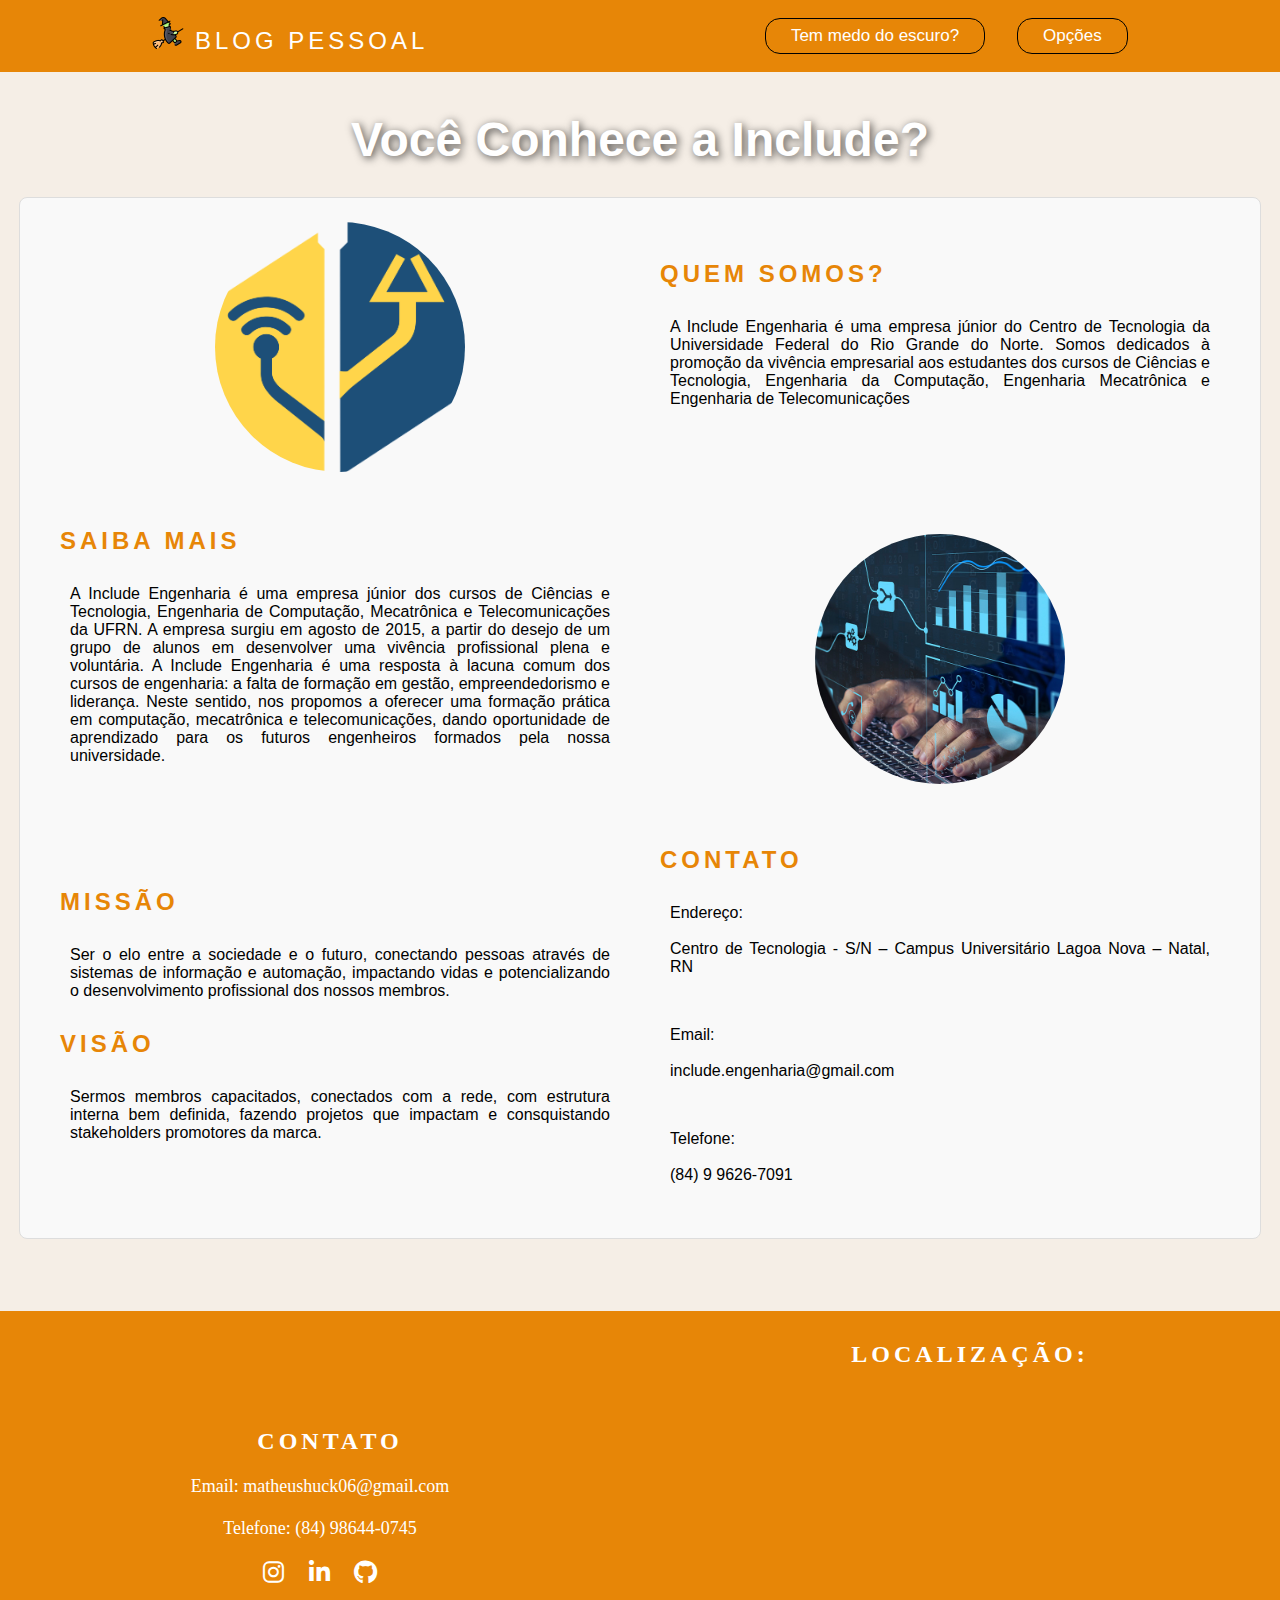
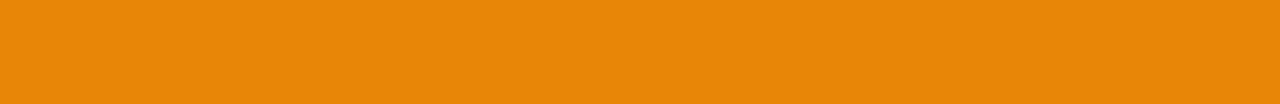
==== include.html @ c3bdc284 "adicionando o blog completo" ====
<!DOCTYPE html>
<html lang="pt-br">

<head>
    <meta charset="UTF-8">
    <meta name="viewport" content="width=device-width, initial-scale=1.0">
    <link rel="stylesheet" type="text/css" href="css/style.css" />
    <link rel="shortcyt icon" href="img/icones/witch-hat.png">
    <link rel="stylesheet" href="https://cdnjs.cloudflare.com/ajax/libs/font-awesome/6.0.0-beta3/css/all.min.css">
    <title>Blog Pessoal</title>
</head>

<body>
    <section> <!--  Navbar -->
        <header>
            <nav>
                <a class="logo" href="index.html"><img src="img/icones/bruxa.png" height="32px"> Blog Pessoal</a>
                <div class="menu-mobile">
                    <div class="linha1"></div>
                    <div class="linha2"></div>
                    <div class="linha3"></div>
                </div>
                <ul class="nav-lista">
                    <li> <button class="botao-tema" id="theme-toggle">Tem medo do escuro?</button></li>
                    <li>
                        <div class="dropdown">
                            <button onclick="toggleDropdown()">Opções</button>
                            <div class="dropdown-content">
                                <a href="pag_reali.html">Realizações</a>
                                <a href="pag_perfil.html">Perfil</a>
                                <a href="index.html">Menu</a>
                            </div>
                        </div>
                    </li>
                </ul>
            </nav>
        </header>

    </section>


    <main>
        <h1>Você Conhece a Include?</h1>

        <div class="inclu">
            <!-- primeiro post -->

            <div>
                <img src="img/inclu.png">
            </div>
            <div>

                <h2>Quem Somos?</h2>
                <p>
                    A Include Engenharia é uma empresa júnior do Centro de Tecnologia da Universidade Federal do Rio
                    Grande do Norte. Somos dedicados à promoção da vivência empresarial aos estudantes dos cursos de
                    Ciências e Tecnologia, Engenharia da Computação, Engenharia Mecatrônica e Engenharia de
                    Telecomunicações
                </p>
            </div>

            <div><br><br></div>
            <div><br><br></div>


            <div>
                <h2>Saiba Mais</h2>
                <p> A Include Engenharia é uma empresa júnior dos cursos de Ciências e Tecnologia, Engenharia de
                    Computação, Mecatrônica e Telecomunicações da UFRN. A empresa surgiu em agosto de 2015, a partir do
                    desejo de um grupo de alunos em desenvolver uma vivência profissional plena e voluntária. A Include
                    Engenharia é uma resposta à lacuna comum dos cursos de engenharia: a falta de formação em gestão,
                    empreendedorismo e liderança. Neste sentido, nos propomos a oferecer uma formação prática em
                    computação, mecatrônica e telecomunicações, dando oportunidade de aprendizado para os futuros
                    engenheiros formados pela nossa universidade.</p>
            </div>
            <div>
                <img src="img/ti.jpg">
            </div>
            <div><br><br></div>
            <div><br><br></div>

            <div>
                <h2>Missão</h2>
                <p>Ser o elo entre a sociedade e o futuro, conectando pessoas através de sistemas de informação e
                    automação, impactando vidas e potencializando o desenvolvimento profissional dos nossos membros.</p>
                <h2>Visão</h2>
                <p>Sermos membros capacitados, conectados com a rede, com estrutura interna bem definida, fazendo
                    projetos que impactam e consquistando stakeholders promotores da marca.</p>
            </div>
            <div>
                <h2>Contato</h2>
                <p>Endereço: <br><br>Centro de Tecnologia - S/N – Campus Universitário Lagoa Nova – Natal, RN</p>
                <p>Email: <br><br>include.engenharia@gmail.com</p>
                <p>Telefone: <br><br>(84) 9 9626-7091</p>
            </div>



            <!-- =============================================== -->

            <!-- Container onde os posts são exibidos -->


        </div>
        <div><br><br></div>
        <div><br><br></div>



        <!-- Modal para adicionar post -->
        <div id="post-modal" class="modal">
            <div class="modal-content">
                <span class="close-btn" onclick="closeModal()">&times;</span>
                <h2>Adicionar Novo Post</h2>
                <p>Adicione o título:</p>
                <input type="text" id="post-title" placeholder="Digite o título do post"><br><br>
                <p>Adicione a url da imagem:</p>
                <input type="url" id="post-image" placeholder="Digite o URL da imagem"><br><br>
                <p>Adicione uma descrição:</p>
                <textarea id="post-description" cols="50" rows="10"
                    placeholder="Digite a descrição do post"></textarea><br><br>
                <button class="botao-tema" onclick="addPost()">Adicionar Post</button>
            </div>
        </div>





    </main>


    <section>
        <footer>
            <div class="div-footer">
                <div class="social-icons">
                    <h2>Contato</h2>
                    <br>
                    <p>Email: matheushuck06@gmail.com</p>
                    <br>
                    <p>Telefone: (84) 98644-0745</p>
                    <br>
                    <a href="https://www.instagram.com/matheusy0/" target="_blank"><i class="fab fa-instagram"></i></a>
                    <a href="https://www.linkedin.com/in/matheus-bezerra-0195b0235/" target="_blank"><i
                            class="fab fa-linkedin-in"></i></a>
                    <a href="https://github.com/MatthLB" target="_blank"><i class="fa-brands fa-github"></i></a>
                </div>

                <div class="social-icons">
                    <h2>localização:</h2>
                    <br>
                    <iframe
                        src="https://www.google.com/maps/embed?pb=!1m14!1m8!1m3!1d15876.392722412887!2d-35.1996827!3d-5.8417846!3m2!1i1024!2i768!4f13.1!3m3!1m2!1s0x7b2ff93abc3e2fb%3A0xb26233c3668542c0!2sInclude%20Engenharia!5e0!3m2!1spt-BR!2sbr!4v1731716120770!5m2!1spt-BR!2sbr"
                        width="300" height="280" style="border:0;" allowfullscreen="" loading="lazy"
                        referrerpolicy="no-referrer-when-downgrade"></iframe>
                </div>
                <!-- <div class="mapa"> 
                    
                </div> -->
            </div>
        </footer>
    </section>

    <script>
        function toggleDropdown() {
            var dropdown = document.querySelector('.dropdown');
            dropdown.classList.toggle('open');
        }
    </script>

    <script src="java-script/config.js"></script>

</body>

</html>
---- css/style.css ----
* {
    margin: 0;
    padding: 0;
}

a {
    color: white;
    text-decoration: none;
    /*sem o sublinhado */
    transition: 0.3s;
}

a:hover {
    opacity: 0.7;
}

.logo {
    font-size: 24px;
    text-transform: uppercase;
    letter-spacing: 4px;
}

nav {
    display: flex;
    justify-content: space-around;
    align-items: center;
    font-family: system-io, -apple-system, Arial, Helvetica, sans-serif;
    background: #e78607;
    height: 8vh;
    /*unidade que se adapta a janela de visualisação  */
}

main {
    background-color: #f5eee6;
    height: auto;
    font-family: system-io, -apple-system, Arial, Helvetica, sans-serif;
    transition: background-color 0.3s, color 0.3s;
}

.nav-lista {
    list-style: none;
    display: flex;
}

.nav-lista li {
    letter-spacing: 3px;
    margin-left: 32px;
}

.menu-mobile {
    display: none;
    cursor: pointer;
}

.menu-mobile div {
    width: 32px;
    height: 2px;
    background: #fff;
    margin: 8px;
}


.nav-lista.active {
    transform: translateX(0);
}

/* mobile */

@keyframes navLinkFade {
    from {
        opacity: 0;
        transform: translateX(50px);
    }

    to {
        opacity: 1;
        transform: translateX(0);
    }
}

h2 {
    font-size: 24px;
    text-transform: uppercase;
    letter-spacing: 4px;
    color: #fff;
    margin-left: 20px;
}

.img-primaria {
    height: 300px;
    padding-left: 100px;
    padding-top: 40px;
}

.div-primaria {
    display: grid;
    gap: 50px;
    grid-template-columns: 1fr 1fr;
    grid-row: auto;
    margin-top: 10%;
    place-items: center;
}

.texto-primario {
    color: #ffffff;
    text-align: center;
    padding-top: 100px;
}

/* Área do botão */
.myButton {
    box-shadow: inset 0px 0px 0px 0px #e78607;
    background: linear-gradient(to bottom, #e78607 5%, #e78607 100%);
    background-color: #e78607;
    border-radius: 20px;
    border: 1px solid #e78607;
    display: inline-block;
    cursor: pointer;
    color: #ffffff;
    font-family: Arial;
    font-size: 15px;
    font-weight: bold;
    padding: 25px 30px;
    text-decoration: none;
    text-shadow: 0px 1px 0px #e78607;
    width: 200px;
    text-align: center;
}

.myButton:hover {
    background: linear-gradient(to bottom, #e78607 5%, #e78607 100%);
    background-color: #e78607;
}

.myButton:active {
    position: relative;
    top: 1px;
}

/* Rodapé */

footer {
    background: #e78607;
    height: auto;
}

.div-footer {
    display: grid;
    grid-template-columns: 1fr 1fr;
    place-items: center;
    font-size: 18px;
    color: white;
    padding-bottom: 30px;
    padding-top: 30px;
}

.social-icons {
    text-align: center;
}

.social-icons a {
    margin: 0 10px;
    text-decoration: none;
    font-size: 24px;

}

.social-icons a:hover {
    color: #ddd;
}

/* ====================== Morcego ========================= */

.morcego {
    font-size: 50px;
    /* Tamanho */
    position: absolute;
    top: 110px;
    /*  posição  */
    left: 30%;
    /* Centraliza na horizontal */
    transform: translateX(-50%);
    /* Ajusta a posição para centralizar */
    animation: voar 4s infinite ease-in-out;
}

@keyframes voar {
    0% {
        transform: translate(-50%, 0);
        /* Posição inicial */
    }

    50% {
        transform: translate(-50%, -20px);
        /* Sobe um pouco */
    }

    100% {
        transform: translate(-50%, 0);
        /* Volta à posição inicial */
    }
}

/* ============================== página perfil ======================== */

main h1 {
    text-align: center;
    padding-top: 40px;
    color: #ffffff;
    /* Cor clara para destacar sobre fundos escuros */
    text-shadow: 2px 2px 8px rgba(0, 0, 0, 0.7);
    /* Sombra escura para dar contraste */
    font-size: 3em;
    /* Aumenta o tamanho para mais destaque */

}

.container-info {
    display: grid;
    grid-template-columns: 1fr 1fr;
    place-items: center;
    margin-left: auto;
    margin-right: auto;
    margin-top: 30px;
    padding: 20px;
    border: 1px solid #ddd;
    border-radius: 8px;
    background-color: #f9f9f9;
    height: 1000px;
    width: 1200px;
}

.container-info img {
    height: 300px;
    width: 300px;
    object-fit: cover;
    border-radius: 50%;
}

.hobbies {
    font-weight: bold;
    color: #333;
}

.container-info p {
    font-family: Arial, sans-serif;
    max-width: 400px;
    margin: 10px;
    padding: 20px;

}

.container-info ul {
    margin-left: 60px;
}

.container-info h3 {
    margin-bottom: 50px;
    color: #e78607;
    text-align: center;
}

.container-pq {
    display: block;
    margin-left: auto;
    margin-right: auto;
    margin-top: 50px;
    padding: 20px;
    border: 1px solid #ddd;
    border-radius: 8px;
    background-color: #f9f9f9;
    height: auto;
    width: 800px;
}

.container-pq p {
    font-family: Arial, sans-serif;
    margin: 10px;
    padding: 20px;

}

.inclu {
    display: grid;
    grid-template-columns: 1fr 1fr;
    place-items: center;
    margin-left: auto;
    margin-right: auto;
    margin-top: 30px;
    padding: 20px;
    border: 1px solid #ddd;
    border-radius: 8px;
    background-color: #f9f9f9;
    height: 1000px;
    width: 1200px;
}

.inclu img {
    height: 250px;
    width: 250px;
    object-fit: cover;
    border-radius: 50%;
}

.inclu h2 {
    color: #e78607;
}

.inclu p {
    font-family: Arial, sans-serif;
    max-width: 600px;
    margin: 10px;
    padding: 20px;
    text-align: justify;
}

/* =================== Página de Realizações =================== */

.posts {
    display: grid;
    grid-template-columns: 1fr 1fr;
    place-items: center;
    margin-left: auto;
    margin-right: auto;
    margin-top: 50px;
    padding: 20px;
    border: 1px solid #ddd;
    border-radius: 8px;
    background-color: #f9f9f9;
    height: auto;
    width: 1000px;
}

.posts h2 {
    color: #e78607;
}

.modal-content h2 {
    color: #e78607;
    margin-top: 30px;
    margin-bottom: 30px;
}

.posts img {
    height: 300px;
    width: 300px;
    object-fit: cover;
    border-radius: 50%;
}

.posts p {
    font-family: Arial, sans-serif;
    max-width: 400px;
    margin: 10px;
    padding: 20px;
}


.delete-btn {
    color: red;
    cursor: pointer;
    font-weight: bold;
    float: inline-end;
}

/* Estilos para o modal */
.modal {
    display: none;
    /* Modal oculto por padrão */
    position: fixed;
    top: 0;
    left: 0;
    right: 0;
    bottom: 0;
    background-color: rgba(0, 0, 0, 0.5);
    /* Fundo semitransparente */
    justify-content: center;
    align-items: center;
    text-align: center;
}

.modal input {
    font-family: Poppins-Regular;
    line-height: 1.2;
    font-size: 18px;
    width: 400px;
    background: transparent;
    height: 60px;

}

.modal-content {
    background-color: white;
    padding: 20px;
    border-radius: 5px;
    max-width: 500px;
    width: 100%;
}

.close-btn {
    float: right;
    font-size: 20px;
    cursor: pointer;
}




/* animação e responsividade */

@media (max-width: 1550px) {
    .morcego {
        top: 100px;
        left: 300px;
    }

    .container-info {
        display: grid;
        grid-template-columns: auto;
        place-items: center;
        margin-left: auto;
        margin-right: auto;
        margin-top: 50px;
        padding: 50px;
        height: 1100px;
        width: 500px;
    }

    .posts {
        margin-left: 15%;
        width: 900px;
    }

    .container-pq {
        display: grid;
        grid-template-columns: auto;
        justify-items: center;
        margin-left: auto;
        margin-right: auto;
        margin-top: 50px;
        padding: 50px;
        height: auto;
        width: 500px;
    }

}



@media (max-width: 1200px) {
    .morcego {
        top: 90px;
        left: 140px;
    }

    .container-info {
        display: grid;
        grid-template-columns: auto;
        justify-items: center;
        margin-left: auto;
        margin-right: auto;
        margin-top: 50px;
        padding: 50px;
        background-color: #f9f9f9;
        width: 500px;
    }

    .inclu {
        display: grid;
        grid-template-columns: auto;
        justify-items: center;
        margin-left: auto;
        margin-right: auto;
        margin-top: 50px;
        padding: 50px;
        background-color: #f9f9f9;
        width: 500px;
        height: auto;
    }

    .container-pq {
        display: grid;
        grid-template-columns: auto;
        justify-items: center;
        margin-left: auto;
        margin-right: auto;
        margin-top: 50px;
        padding: 50px;
        background-color: #f9f9f9;
        width: 500px;
    }

    .posts {
        margin-left: 13%;
        width: 800px;
    }

}

@media (max-width: 990px) {
    body {
        overflow-x: hidden;
    }

    .nav-lista {
        position: absolute;
        top: 8vh;
        right: 0;
        width: 50vw;
        height: 92vh;
        background: #e78607;
        flex-direction: column;
        align-items: center;
        justify-content: space-around;
        transform: translateX(100%);
        transition: transform 0.3s ease-in;
        /* chegada suave */
    }

    .nav-lista li {
        margin-left: 0;
        opacity: 0;
    }

    .menu-mobile {
        display: block;
    }

    .div-primaria {
        display: block;
        text-align: center;

    }

    .div-footer {
        display: block;
        padding-left: 30px;

    }

    .myButton {
        margin-top: 15px;
    }

    .morcego {
        top: 20px;
        left: 140px;
    }

    .img-susto {
        position: relative;
        height: 100vh;
        width: 100vw;

    }

    .container-info {
        display: grid;
        grid-template-columns: auto;
        /* Define uma linhas */
        justify-items: center;
        margin-left: auto;
        margin-right: auto;
        margin-top: 50px;
        padding: 50px;
        background-color: #f9f9f9;
        width: 400px;

    }

    .inclu {
        display: grid;
        grid-template-columns: auto;
        justify-items: center;
        margin-left: auto;
        margin-right: auto;
        margin-top: 50px;
        padding: 50px;
        background-color: #f9f9f9;
        width: 400px;
        height: auto;
    }

    .container-pq {
        display: grid;
        grid-template-columns: auto;
        /* Define uma linhas */
        justify-items: center;
        margin-left: auto;
        margin-right: auto;
        margin-top: 50px;
        padding: 50px;
        background-color: #f9f9f9;
        width: 400px;
    }

    .posts {
        display: grid;
        grid-template-columns: auto;
        justify-items: center;
        margin-left: auto;
        margin-right: auto;
        margin-top: 50px;
        padding: 50px;
        background-color: #f9f9f9;
        text-align: center;
        width: 350px;
    }

}



/* ======================================= */

@media (max-width: 480px) {

    .img-primaria {
        height: 270px;
        padding-left: 70px;
        padding-top: 0px;
    }

    .modal-content {
        max-width: 300px;
        width: 100%;
    }

    .caixa-texto{
        max-width: 200px;
    }

    .modal input {
       
        width: 250px;
        background: transparent;
        height: 60px;
    
    }

    .container-info {
        display: block;
        margin-left: auto;
        margin-right: auto;
        border: 1px solid #ddd;
        width: 280px;
        padding-bottom: 200px;
    }

    .container-pq {
        display: block;
        margin-left: auto;
        margin-right: auto;
        border: 1px solid #ddd;
        width: 280px;
        padding-bottom: 200px;
    }

    .inclu {
        display: block;
        margin-left: auto;
        margin-right: auto;
        border: 1px solid #ddd;
        width: 280px;
        height: auto;
    }

    .posts {
        display: block;
        margin-left: auto;
        margin-right: auto;
        border: 1px solid #ddd;
        width: 280px;
    }



}


.botao-tema {
    background-color: #e78607;
    border-radius: 15px;
    border: 1px solid #000000;
    cursor: pointer;
    color: #ffffff;
    font-size: 17px;
    padding: 7px 25px;
    text-decoration: none;
}

.botao-tema:hover {
    background-color: #ddd;
}

.dropdown button {
    background-color: #e78607;
    border-radius: 15px;
    border: 1px solid #000000;
    cursor: pointer;
    color: #ffffff;
    font-size: 17px;
    padding: 7px 25px;
    text-decoration: none;
}

.dropdown-content {
    display: none;
    position: absolute;
    background-color: #e78607;
    min-width: 160px;
    z-index: 1;
}

.dropdown-content a {
    color: white;
    padding: 12px 16px;
    text-decoration: none;
    display: block;
}

.dropdown-content a:hover {
    background-color: #ddd;
    color: black;
}

.dropdown.open .dropdown-content {
    display: block;
}

.dropdown button:hover {
    background-color: #ddd;

}


/* ========================== Dark Mode ======================= */

body.dark-mode main {
    background-image: url("../img/tema-fundo.webp");
    background-size: cover;
    /* Ajusta a imagem para cobrir toda a área */
    background-position: center;
    /* Centraliza a imagem */
    background-repeat: no-repeat;
    /* Evita repetição da imagem */
    background-attachment: fixed;
    /* Faz o fundo ficar fixo ao rolar a página */
}

body.dark-mode footer,
body.dark-mode nav,
body.dark-mode .botao-tema,
body.dark-mode .myButton {
    background: #1C1C1C;
}

body.dark-mode .nav-lista {
    background: #1C1C1C;
}

body.dark-mode .modal h2,
body.dark-mode .posts h2,
body.dark-mode .inclu h2 {
    color: #fff;
}

body.dark-mode .dropdown button {
    background-color: #1C1C1C;
}

body.dark-mode .dropdown-content {
    background-color: #1C1C1C;
}

body.dark-mode .inclu,
body.dark-mode .container-info,
body.dark-mode .container-pq,
body.dark-mode .posts {
    background-color: #1C1C1C;
    color: #ddd;
}

body.dark-mode .hobbies {
    color: #ddd;
}
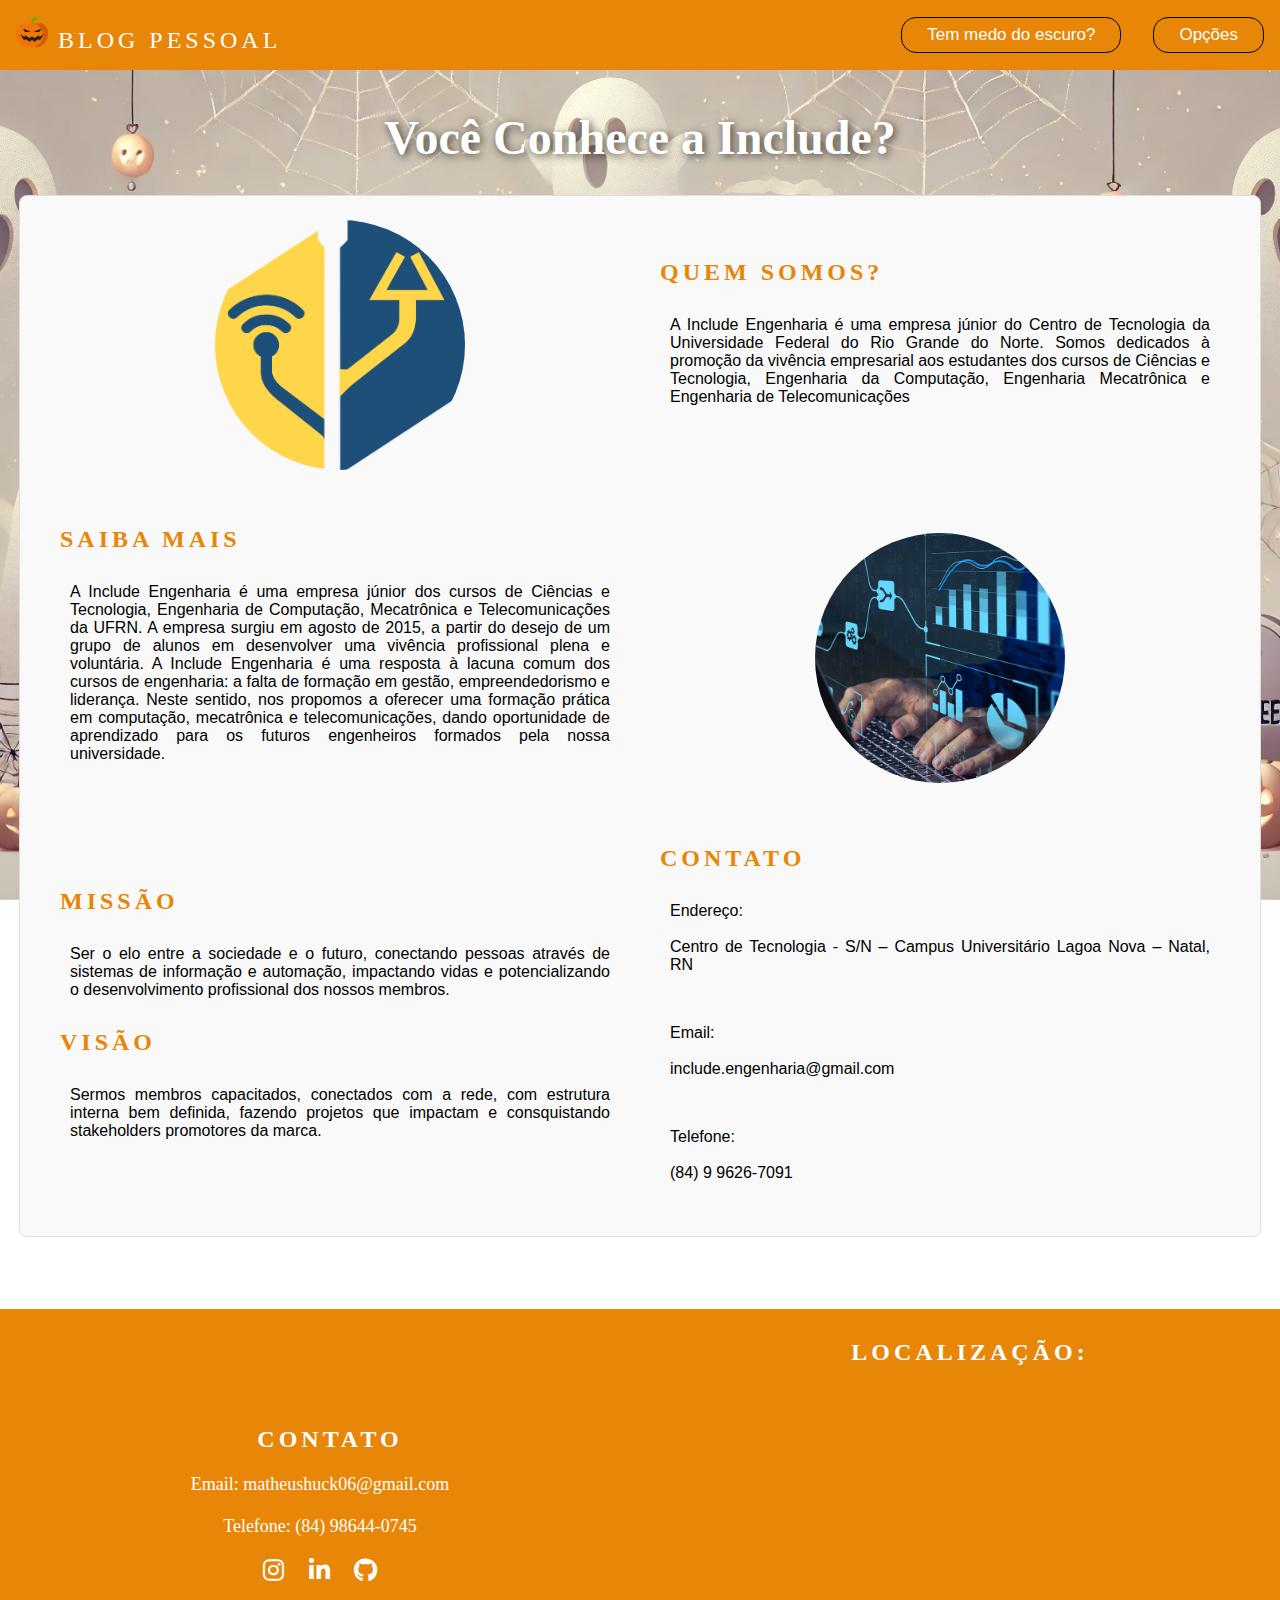
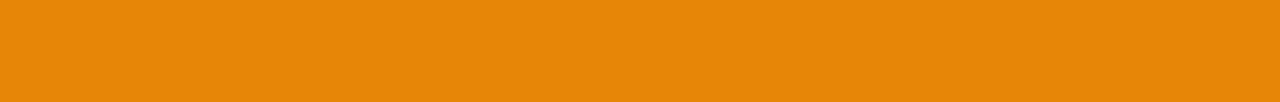
==== commit 8f452ed4: "atualizações" ====
--- a/include.html
+++ b/include.html
@@ -12,16 +12,13 @@
 
 <body>
     <section> <!--  Navbar -->
-        <header>
-            <nav>
-                <a class="logo" href="index.html"><img src="img/icones/bruxa.png" height="32px"> Blog Pessoal</a>
-                <div class="menu-mobile">
-                    <div class="linha1"></div>
-                    <div class="linha2"></div>
-                    <div class="linha3"></div>
-                </div>
-                <ul class="nav-lista">
-                    <li> <button class="botao-tema" id="theme-toggle">Tem medo do escuro?</button></li>
+
+        <header class="header">
+            <nav class="nav">
+                <a class="logo" href="index.html"><img src="img/icones/abobora.png" height="32px"> Blog Pessoal</a>
+                <button class="hamburger"></button>
+                <ul class="nav-list">
+                    <li><button class="botao-tema" id="theme-toggle">Tem medo do escuro?</button></li>
                     <li>
                         <div class="dropdown">
                             <button onclick="toggleDropdown()">Opções</button>
@@ -35,6 +32,7 @@
                 </ul>
             </nav>
         </header>
+
 
     </section>
 
--- a/css/style.css
+++ b/css/style.css
@@ -14,68 +14,70 @@
     opacity: 0.7;
 }
 
+.header {
+    background: #e78607;
+    padding-inline: 16px;
+}
+
+.nav {
+    max-width: 1280px;
+    height: 70px;
+    margin-inline: auto;
+    display: flex;
+    justify-content: space-between;
+    align-items: center;
+}
+
 .logo {
     font-size: 24px;
     text-transform: uppercase;
     letter-spacing: 4px;
 }
 
-nav {
+.nav-list {
     display: flex;
-    justify-content: space-around;
-    align-items: center;
-    font-family: system-io, -apple-system, Arial, Helvetica, sans-serif;
-    background: #e78607;
-    height: 8vh;
-    /*unidade que se adapta a janela de visualisação  */
-}
+    gap: 32px;
+    list-style: none;
+}
+
+.nav-list a {
+    font-size: 18px;
+    color: #fff;
+    padding-block: 16px;
+}
+
+.hamburger {
+    display: none;
+    border: none;
+    background: none;
+    border-top: 3px solid #fff;
+    cursor: pointer;
+}
+
+.hamburger::after,
+.hamburger::before {
+    content: " ";
+    display: block;
+    width: 30px;
+    height: 3px;
+    background: #fff;
+    margin-top: 5px;
+    position: relative;
+    transition: 0.3s;
+}
+
 
 main {
-    background-color: #f5eee6;
+    background-image: url("../img/tema-claro.webp");
     height: auto;
-    font-family: system-io, -apple-system, Arial, Helvetica, sans-serif;
-    transition: background-color 0.3s, color 0.3s;
-}
-
-.nav-lista {
-    list-style: none;
-    display: flex;
-}
-
-.nav-lista li {
-    letter-spacing: 3px;
-    margin-left: 32px;
-}
-
-.menu-mobile {
-    display: none;
-    cursor: pointer;
-}
-
-.menu-mobile div {
-    width: 32px;
-    height: 2px;
-    background: #fff;
-    margin: 8px;
-}
-
-
-.nav-lista.active {
-    transform: translateX(0);
-}
-
-/* mobile */
-
-@keyframes navLinkFade {
-    from {
-        opacity: 0;
-        transform: translateX(50px);
-    }
-
-    to {
-        opacity: 1;
-        transform: translateX(0);
-    }
+    background-size: cover;
+    /* Ajusta a imagem para cobrir toda a área */
+    background-position: center;
+    /* Centraliza a imagem */
+    background-repeat: no-repeat;
+    /* Evita repetição da imagem */
+    background-attachment: fixed;
+    /* Faz o fundo ficar fixo ao rolar a página */
 }
 
 h2 {
@@ -99,6 +101,7 @@
     grid-row: auto;
     margin-top: 10%;
     place-items: center;
+    padding-bottom: 340px;
 }
 
 .texto-primario {
@@ -127,16 +130,6 @@
     text-align: center;
 }
 
-.myButton:hover {
-    background: linear-gradient(to bottom, #e78607 5%, #e78607 100%);
-    background-color: #e78607;
-}
-
-.myButton:active {
-    position: relative;
-    top: 1px;
-}
-
 /* Rodapé */
 
 footer {
@@ -498,44 +491,79 @@
 }
 
 @media (max-width: 990px) {
-    body {
-        overflow-x: hidden;
-    }
-
-    .nav-lista {
-        position: absolute;
-        top: 8vh;
-        right: 0;
-        width: 50vw;
-        height: 92vh;
+
+    .hamburger {
+        display: block;
+        z-index: 1;
+    }
+
+    .nav-list {
+        position: fixed;
+        top: 0;
+        left: 0;
+        width: 100vw;
+        height: 100vh;
         background: #e78607;
+        clip-path: circle(100px at 90% -15%);
+        transition: 1s ease-out;
         flex-direction: column;
+        justify-content: space-around;
         align-items: center;
-        justify-content: space-around;
-        transform: translateX(100%);
-        transition: transform 0.3s ease-in;
-        /* chegada suave */
-    }
-
-    .nav-lista li {
-        margin-left: 0;
+        gap: 0;
+        pointer-events: none;
+    }
+
+    .nav-list a {
+        font-size: 24px;
         opacity: 0;
     }
 
-    .menu-mobile {
-        display: block;
+    .nav-list li:nth-child(1) a {
+        transition: 0.5s 0.2s;
+    }
+
+    .nav-list li:nth-child(2) a {
+        transition: 0.5s 0.4s;
+    }
+
+    .nav-list li:nth-child(3) a {
+        transition: 0.5s 0.6s;
+    }
+
+    /* Estilos ativos */
+
+    .nav.active .nav-list {
+        clip-path: circle(1500px at 90% -15%);
+        pointer-events: all;
+    }
+
+    .nav.active .nav-list a {
+        opacity: 1;
+    }
+
+    .nav.active .hamburger {
+        position: fixed;
+        top: 26px;
+        right: 16px;
+        border-top-color: transparent;
+    }
+
+    .nav.active .hamburger::before {
+        transform: rotate(135deg);
+    }
+
+    .nav.active .hamburger::after {
+        transform: rotate(-135deg);
+        top: -7px;
     }
 
     .div-primaria {
         display: block;
         text-align: center;
-
     }
 
     .div-footer {
         display: block;
-        padding-left: 30px;
-
     }
 
     .myButton {
@@ -610,7 +638,6 @@
 }
 
 
-
 /* ======================================= */
 
 @media (max-width: 480px) {
@@ -626,16 +653,16 @@
         width: 100%;
     }
 
-    .caixa-texto{
+    .caixa-texto {
         max-width: 200px;
     }
 
     .modal input {
-       
+
         width: 250px;
         background: transparent;
         height: 60px;
-    
+
     }
 
     .container-info {
@@ -750,12 +777,13 @@
 
 body.dark-mode footer,
 body.dark-mode nav,
+body.dark-mode header, 
 body.dark-mode .botao-tema,
 body.dark-mode .myButton {
     background: #1C1C1C;
 }
 
-body.dark-mode .nav-lista {
+body.dark-mode .nav-list {
     background: #1C1C1C;
 }
 
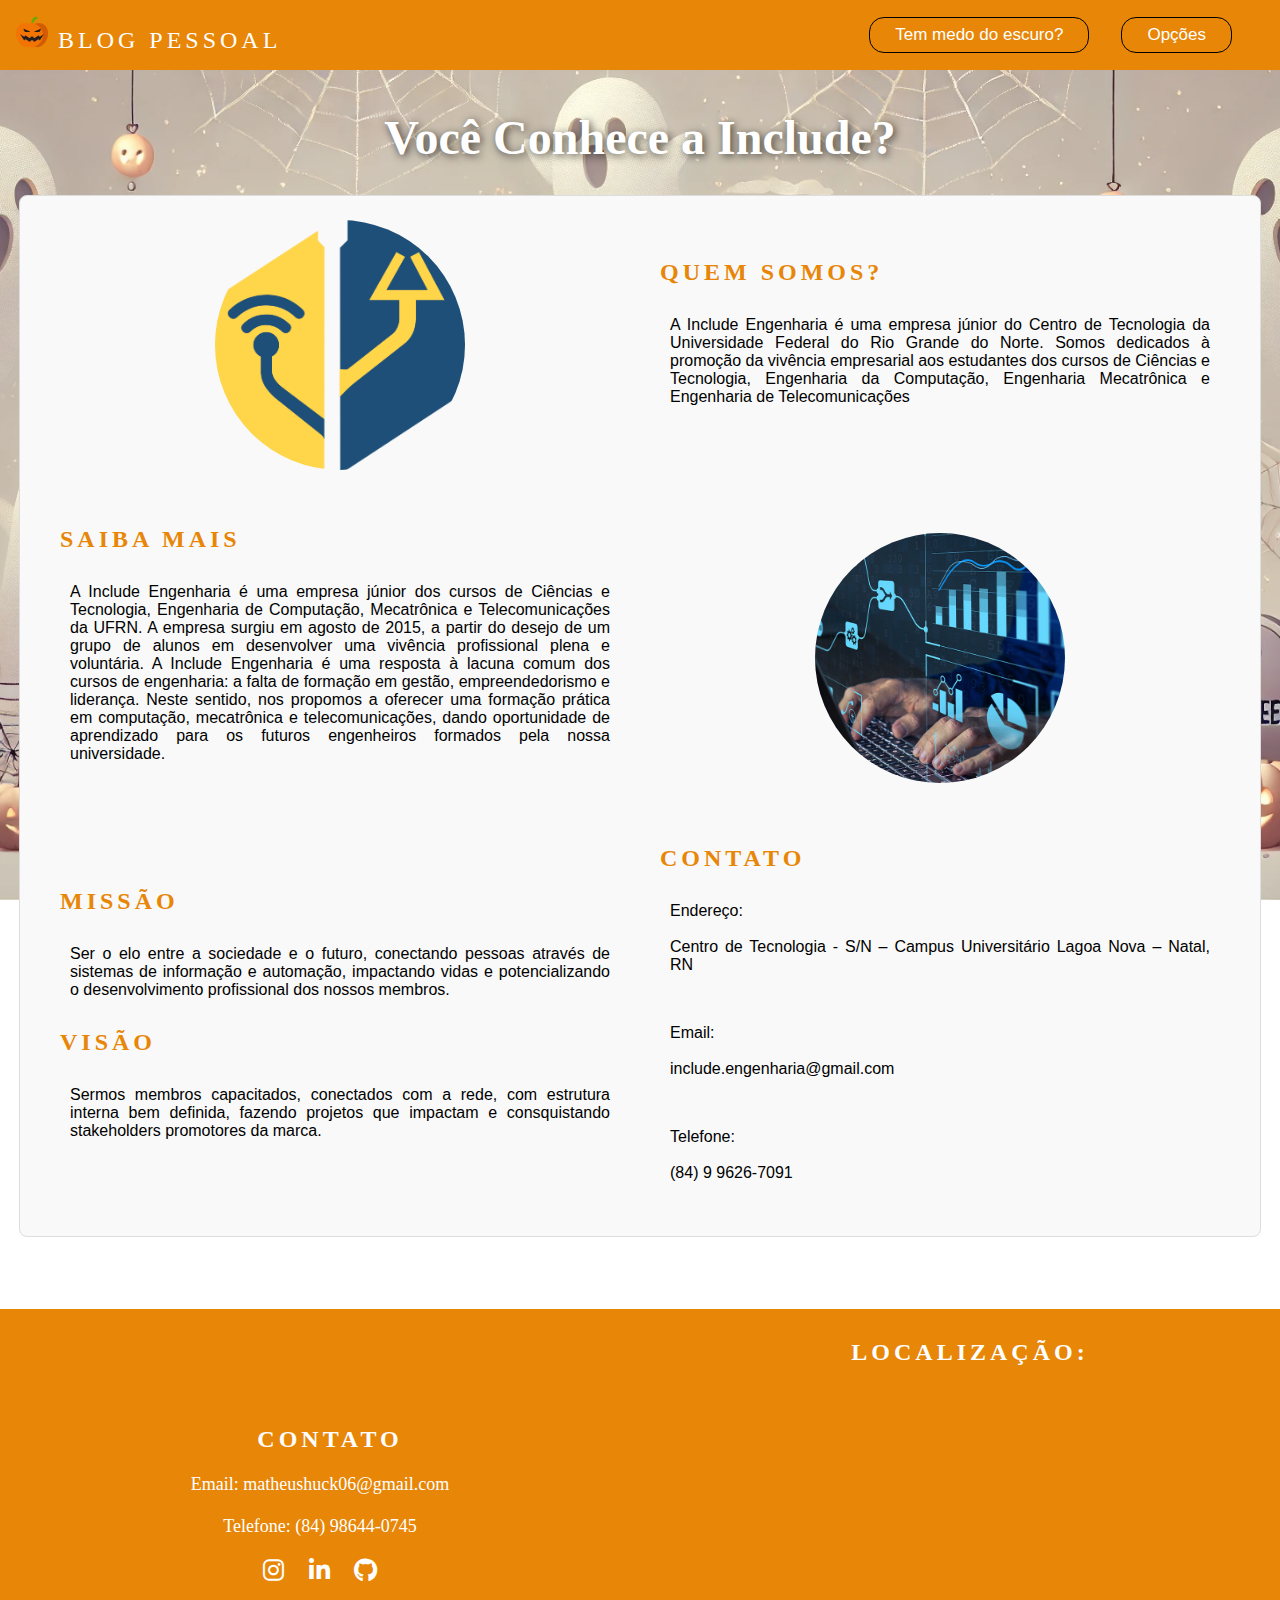
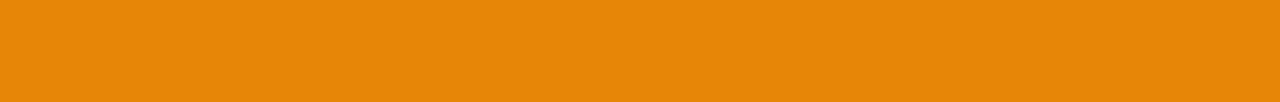
==== commit 511c4c21: "detalhes" ====
--- a/include.html
+++ b/include.html
@@ -29,6 +29,7 @@
                             </div>
                         </div>
                     </li>
+                    <li></li>
                 </ul>
             </nav>
         </header>
